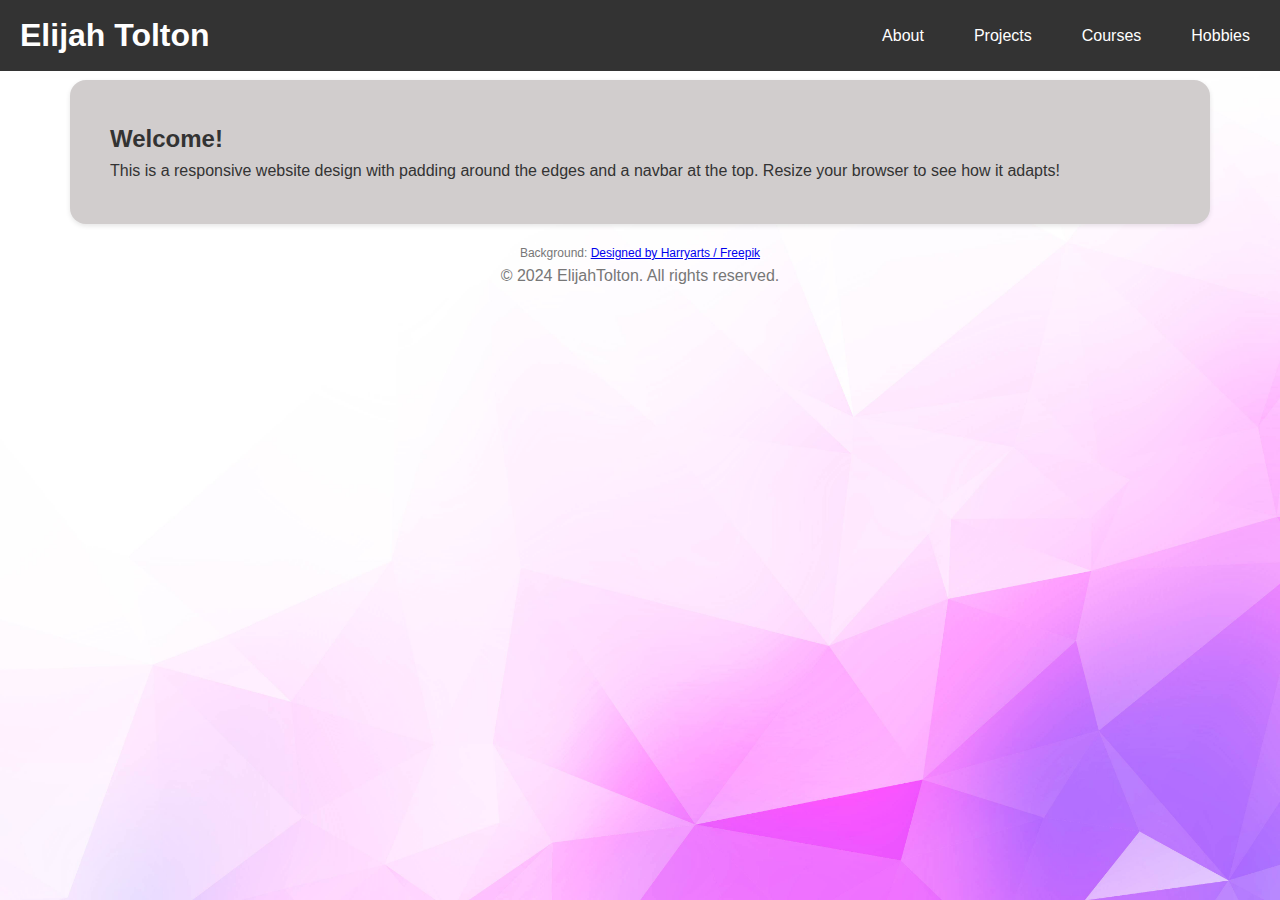
==== index.html @ 2339bea0 "Added main homepage and background image. Need to add bulk of info and other pages." ====
<!DOCTYPE html>
<html lang="en">
<head>
  <meta charset="UTF-8">
  <meta name="viewport" content="width=device-width, initial-scale=1.0">
  <title>EMT Portfolio</title>
  <link rel="stylesheet" href="home.css">
</head>
<body>
  <header>
    <nav>
      <h1 id="name">Elijah Tolton</h1>
      <ul>
        <li><a href="#home">About</a></li>
        <li><a href="#about">Projects</a></li>
        <li><a href="#services">Courses</a></li>
        <li><a href="#contact">Hobbies</a></li>
      </ul>
    </nav>
  </header>

  <main>
    <section>
      <h2>Welcome!</h2>
      <p>This is a responsive website design with padding around the edges and a navbar at the top. Resize your browser to see how it adapts!</p>
    </section>
  </main>

  <footer>
    <p class="attr">Background: <a href="http://www.freepik.com" class="attr">Designed by Harryarts / Freepik</a></p>
    <p>&copy; 2024 ElijahTolton. All rights reserved.</p>
  </footer>
</body>
</html>
---- home.css ----
* {
    margin: 0;
    padding: 0;
    box-sizing: border-box;
  }

  body {
    font-family: Arial, sans-serif;
    line-height: 1.6;
    padding: 20px;
    /* background: radial-gradient(circle, white, white 50%, #ffc0cb 55%, #d3d3d3 100%),
                radial-gradient(circle at 20% 30%, #ff7eb3 1px, transparent 1px),
                radial-gradient(circle at 70% 70%, #9d7eff 1px, transparent 1px); */
    background-image: url('background.jpg');
    background-size: 100vw 100vh; /* Image scales based on the viewport width and height */

    /* background-size: 100% 100%, 20px 20px, 20px 20px; */
    background-repeat: no-repeat, repeat, repeat;
    background-attachment: fixed;
    color: #333;
  }

  header {
    background-color: #333;
    color: white;
    border-radius: 0;
    position: fixed;
    top: 0;
    left: 0;
    width: 100%;
    z-index: 1000;
  }

  nav {
    display: flex;
    justify-content: space-between;
    align-items: center;
    padding: 10px 20px;
    min-height: 60px;
  }

  nav ul {
    list-style: none;
    display: flex;
    gap: 15px;
  }

  nav ul li {
    display: inline;
  }

  nav ul li a {
    color: white;
    text-decoration: none;
    padding: 5px 10px;
    border-radius: 4px;
    transition: background-color 0.3s ease;
  }

  nav ul li a:hover {
    background-color: #555;
  }

  main {
    margin-top: 60px;
    margin-right: 50px;
    margin-left: 50px;
    background: rgb(209, 205, 205);
    padding: 20px;
    border-radius: 16px;
    box-shadow: 0 2px 5px rgba(0, 0, 0, 0.1);
  }

  footer {
    margin-top: 20px;
    text-align: center;
    color: #777;
  }

  .attr{
    font-size: 12px;
  }


  @media (max-width: 600px) {
    nav h1 {
      display: none;
    }
    nav {
        height: 200 px;
    }
  }

  @media (min-width: 768px) {
    nav ul {
      gap: 30px;
    }

    main {
      padding: 40px;
    }
  }
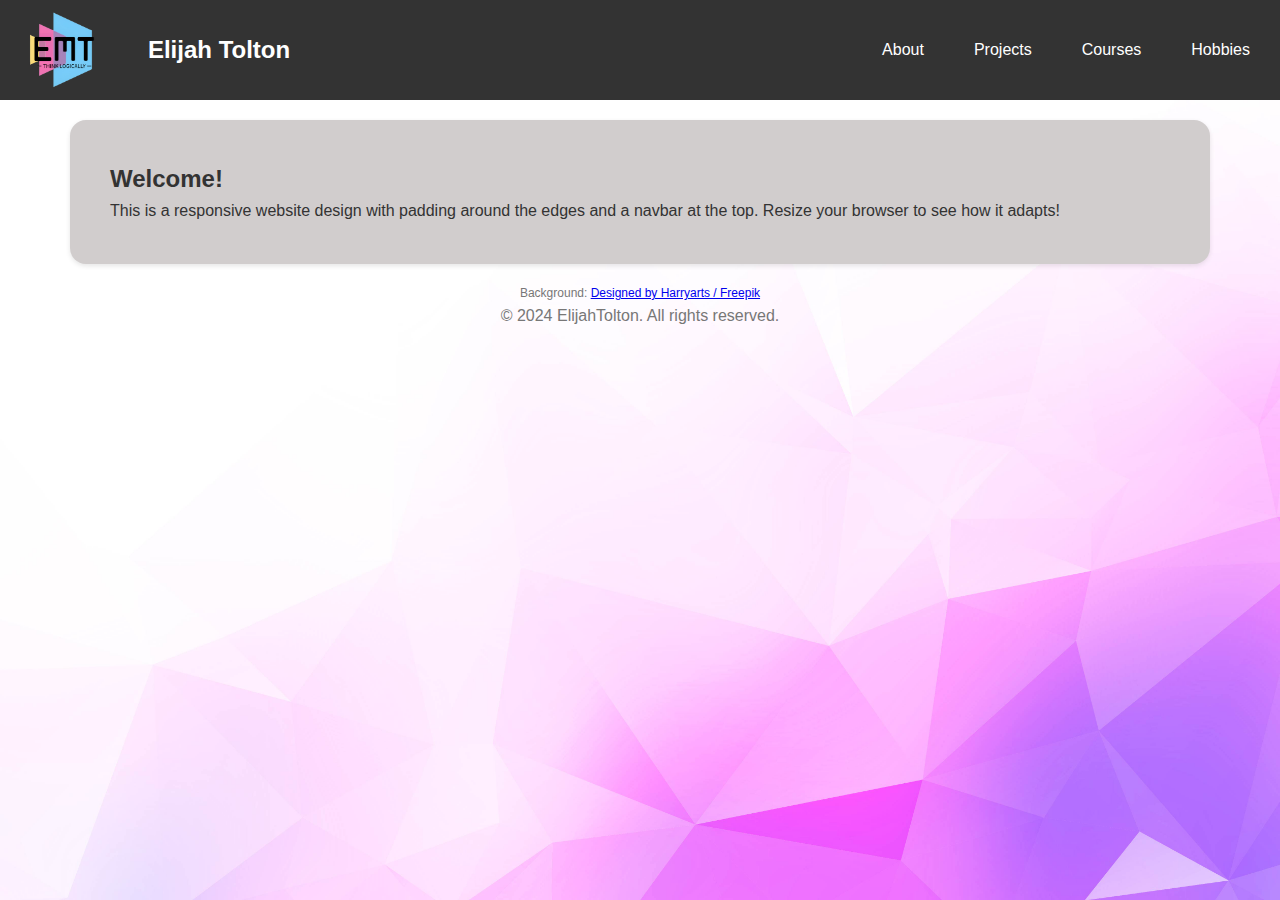
==== commit afdf12bc: "Added logo to website." ====
--- a/index.html
+++ b/index.html
@@ -9,7 +9,10 @@
 <body>
   <header>
     <nav>
-      <h1 id="name">Elijah Tolton</h1>
+      <div class="branding">
+        <img src="Logo.png" alt="Logo">
+        <h1 id="name"><a href="index.html" id="name">Elijah Tolton</a></h1>
+      </div>
       <ul>
         <li><a href="#home">About</a></li>
         <li><a href="#about">Projects</a></li>
--- a/home.css
+++ b/home.css
@@ -37,6 +37,23 @@
     align-items: center;
     padding: 10px 20px;
     min-height: 60px;
+    max-height: 100px;
+  }
+
+  .branding {
+    display: flex;
+    align-items: center;
+    gap: 50px; /* Adds space between name and logo */
+  }
+  
+  .branding h1 {
+    margin: 0;
+    font-size: 1.5rem;
+  }
+  
+  .branding img {
+    height: 80px; /* Adjust logo size as needed */
+    width: auto;
   }
 
   nav ul {
@@ -61,8 +78,13 @@
     background-color: #555;
   }
 
+  #name{
+    text-decoration: none;
+    color: inherit;
+  }
+
   main {
-    margin-top: 60px;
+    margin-top: 100px;
     margin-right: 50px;
     margin-left: 50px;
     background: rgb(209, 205, 205);
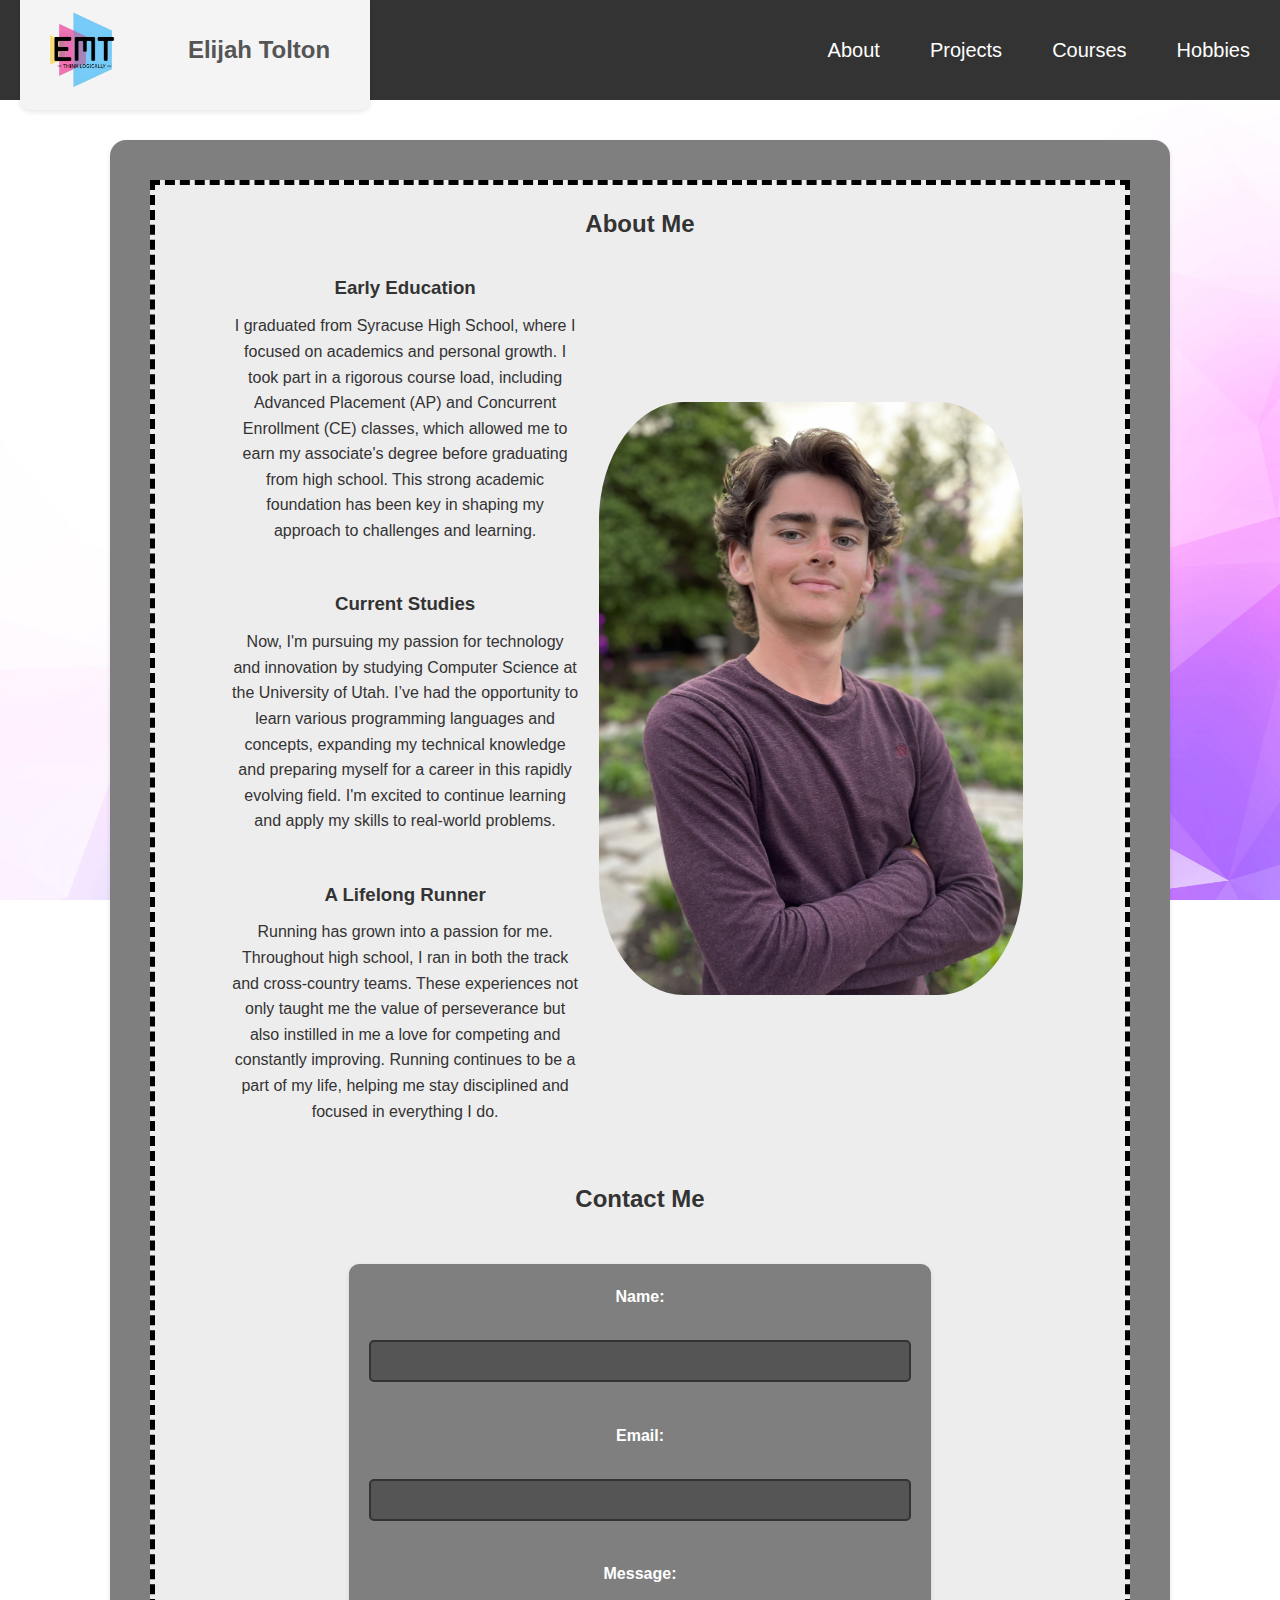
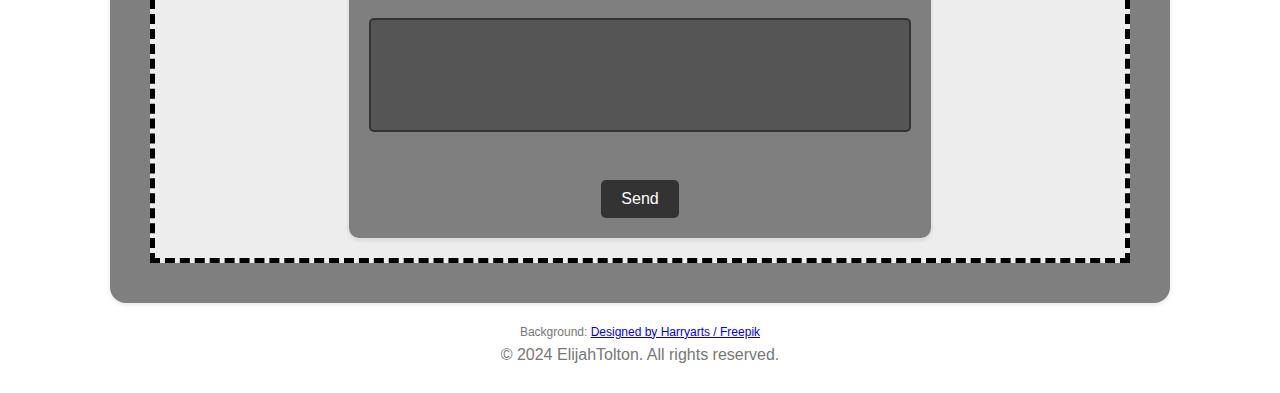
==== commit 9f5f5062: "Added bulk of the homepage. Added Sr. picture. Added contact form." ====
--- a/index.html
+++ b/index.html
@@ -14,19 +14,48 @@
         <h1 id="name"><a href="index.html" id="name">Elijah Tolton</a></h1>
       </div>
       <ul>
-        <li><a href="#home">About</a></li>
-        <li><a href="#about">Projects</a></li>
-        <li><a href="#services">Courses</a></li>
-        <li><a href="#contact">Hobbies</a></li>
+        <li><a href="index.html">About</a></li>
+        <li><a href="Projects.html">Projects</a></li>
+        <li><a href="Courses.html">Courses</a></li>
+        <li><a href="Hobbies.html">Hobbies</a></li>
       </ul>
     </nav>
   </header>
 
   <main>
-    <section>
-      <h2>Welcome!</h2>
-      <p>This is a responsive website design with padding around the edges and a navbar at the top. Resize your browser to see how it adapts!</p>
-    </section>
+    <div class="heading">
+      <h2>About Me</h2>
+      <div class="format">
+        <div class="left">
+          <h3>Early Education</h3>
+          <p>I graduated from Syracuse High School, where I focused on academics and personal growth. I took part in a rigorous course load, including Advanced Placement (AP) and Concurrent Enrollment (CE) classes, which allowed me to earn my associate's degree before graduating from high school. This strong academic foundation has been key in shaping my approach to challenges and learning.</p>
+          <br>
+          <h3>Current Studies</h3>
+          <p>Now, I'm pursuing my passion for technology and innovation by studying Computer Science at the University of Utah. I’ve had the opportunity to learn various programming languages and concepts, expanding my technical knowledge and preparing myself for a career in this rapidly evolving field. I'm excited to continue learning and apply my skills to real-world problems.</p>
+          <br>
+          <h3>A Lifelong Runner</h3>
+          <p>Running has grown into a passion for me. Throughout high school, I ran in both the track and cross-country teams. These experiences not only taught me the value of perseverance but also instilled in me a love for competing and constantly improving. Running continues to be a part of my life, helping me stay disciplined and focused in everything I do.</p>
+        </div>
+        <img src="ElijahSenioPicture.jpg" alt="EMT picutre" class="right" id="headshot">
+      </div>
+      <br>
+      <div>
+        <h2>Contact Me</h2>
+        <br>
+        <form action="mailto:emtolton@gmail.com" method="post" enctype="text/plain">
+          <label for="name">Name:</label><br>
+          <input type="text" name="name" required><br><br>
+          
+          <label for="email">Email:</label><br>
+          <input type="email" id="email" name="email" required><br><br>
+          
+          <label for="message">Message:</label><br>
+          <textarea id="message" name="message" rows="5" required></textarea><br><br>
+          
+          <button type="submit">Send</button>
+        </form>
+      </div>
+    </div>
   </main>
 
   <footer>
--- a/home.css
+++ b/home.css
@@ -8,13 +8,8 @@
     font-family: Arial, sans-serif;
     line-height: 1.6;
     padding: 20px;
-    /* background: radial-gradient(circle, white, white 50%, #ffc0cb 55%, #d3d3d3 100%),
-                radial-gradient(circle at 20% 30%, #ff7eb3 1px, transparent 1px),
-                radial-gradient(circle at 70% 70%, #9d7eff 1px, transparent 1px); */
     background-image: url('background.jpg');
     background-size: 100vw 100vh; /* Image scales based on the viewport width and height */
-
-    /* background-size: 100% 100%, 20px 20px, 20px 20px; */
     background-repeat: no-repeat, repeat, repeat;
     background-attachment: fixed;
     color: #333;
@@ -28,6 +23,7 @@
     top: 0;
     left: 0;
     width: 100%;
+    height: 100px;
     z-index: 1000;
   }
 
@@ -36,14 +32,18 @@
     justify-content: space-between;
     align-items: center;
     padding: 10px 20px;
-    min-height: 60px;
-    max-height: 100px;
+    height: 100px;
   }
 
   .branding {
     display: flex;
     align-items: center;
     gap: 50px; /* Adds space between name and logo */
+    margin: 20px 0;
+    padding: 20px;
+    background-color: #f4f4f4;
+    border-radius: 10px;
+    box-shadow: 0 2px 5px rgba(0, 0, 0, 0.1);
   }
   
   .branding h1 {
@@ -64,6 +64,7 @@
 
   nav ul li {
     display: inline;
+    font-size: 20px;
   }
 
   nav ul li a {
@@ -81,16 +82,29 @@
   #name{
     text-decoration: none;
     color: inherit;
+    color: #555;
+    text-decoration: none;
+    padding: 5px 10px;
+    border-radius:2px;
+    transition: background-color 0.3s ease;
+  }
+
+  #name:hover{
+    background-color: #555;
+    color:white;
+
   }
 
   main {
-    margin-top: 100px;
-    margin-right: 50px;
-    margin-left: 50px;
-    background: rgb(209, 205, 205);
+    margin-top: 120px;
+    margin-right: 90px;
+    margin-left: 90px;
+    /* background: rgb(209, 205, 205); */
+    background: rgb(128, 127, 127);
     padding: 20px;
     border-radius: 16px;
     box-shadow: 0 2px 5px rgba(0, 0, 0, 0.1);
+    min-width:350px;
   }
 
   footer {
@@ -103,13 +117,19 @@
     font-size: 12px;
   }
 
-
-  @media (max-width: 600px) {
+  .heading {
+    text-align: center;
+    border: 5px dashed black;
+    padding-top: 20px;
+    background-color: rgb(238, 237, 237);
+  }
+
+  @media (max-width: 800px) {
     nav h1 {
       display: none;
     }
     nav {
-        height: 200 px;
+        height: 100 px;
     }
   }
 
@@ -121,4 +141,133 @@
     main {
       padding: 40px;
     }
+  }
+
+  #headshot {
+    border-radius: 20%; /* Makes the image circular */
+    width: 100%; /* Default width for responsiveness */
+    max-width: 450px; /* Limits the maximum size of the image */
+    height: auto; /* Maintains aspect ratio */
+    object-fit: cover; /* Ensures the image scales nicely within its container */
+    margin-right: 6%;
+  }
+
+
+  /* Check if this CSS would work with new .format left/right div */
+  .format {
+    display: flex;
+    flex-wrap: wrap; /* Allows items to wrap into new rows on smaller screens */
+    justify-content: space-between; /* Spaces columns equally on larger screens */
+    align-items: center; /* Centers items vertically */
+    padding: 30px 50px;
+    gap: 20px; /* Adds space between columns */
+    
+  }
+  
+  .format .left,
+  .format .right {
+    flex: 1; /* Equal width for left and right columns */
+    min-width: 200px; /* Prevents the columns from becoming too narrow */
+  }
+  
+  .format .left {
+    flex: 1; /* Allocates a smaller proportion of space to the left column */
+    max-width: 40%; /* Restricts the maximum width of the left column */
+    display: flex; /* Enables flexbox layout for the container */
+    flex-direction: column; /* Stacks child elements vertically */
+    gap: 10px; /* Adds spacing between stacked elements */
+    text-align: center; /* Aligns content to the left */
+    margin-left: 3%;
+}
+  
+  
+  .format .right {
+    display: flex; /* Enables flexbox on the container */
+    justify-content: center; /* Horizontally centers the image */
+    align-items: center; /* Vertically centers the image */
+    text-align: center; /* Ensures any additional content inside is centered */
+
+  }
+  
+  /* Center all elements on smaller screens */
+  @media (max-width: 400px) {
+    .format {
+      flex-direction: column; /* Stacks columns vertically */
+      align-items: center; /* Centers elements horizontally */
+    }
+  
+    .format .left,
+    .format .right {
+      width: 100%; /* Takes full width of the container */
+      max-width: none; /* Ensures no width restriction */
+      text-align: center; /* Centers text for smaller screens */
+    }
+  
+    .format .right {
+      margin-top: 20px; /* Adds some spacing between left and right sections */
+    }
+  }
+
+  form {
+    width: 60%;
+    margin: 20px auto; /* Centers the form */
+    padding: 20px;
+    background: rgb(128, 127, 127); /* Matches the main background */
+    border-radius: 10px; /* Smooth rounded corners */
+    box-shadow: 0 2px 5px rgba(0, 0, 0, 0.1); /* Subtle shadow for depth */
+  }
+  
+  form label {
+    display: block; /* Ensures labels are on their own lines */
+    margin-bottom: 5px;
+    color: white; /* Matches the color scheme */
+    font-weight: bold;
+  }
+  
+  form input[type="text"],
+  form input[type="email"],
+  form textarea {
+    width: 100%; /* Full width */
+    padding: 10px;
+    margin-bottom: 15px;
+    border: 2px solid #333; /* Matches header background */
+    border-radius: 5px; /* Rounded corners */
+    background: #555; /* Input background */
+    color: white; /* Text color */
+    font-size: 1rem;
+    transition: border-color 0.3s ease, color 0.3s ease;
+  }
+  
+  form input[type="text"]:focus,
+  form input[type="email"]:focus,
+  form textarea:focus {
+    border-color: white; /* Highlighted border on focus */
+    outline: none;
+    background: #333; /* Darker background on focus */
+  }
+  
+  form textarea {
+    resize: none; /* Prevents resizing */
+  }
+  
+  form button {
+    display: inline-block;
+    background: #333; /* Matches header background */
+    color: white;
+    padding: 10px 20px;
+    font-size: 1rem;
+    border: none;
+    border-radius: 5px;
+    cursor: pointer;
+    transition: background-color 0.3s ease, color 0.3s ease;
+  }
+  
+  form button:hover {
+    background: rgb(155, 162, 170); /* White background on hover */
+    color: #333; /* Inverts text color */
+  }
+  
+  form button:active {
+    background: #555; /* Slightly lighter background on click */
+    color: white; /* Reverts text to white */
   }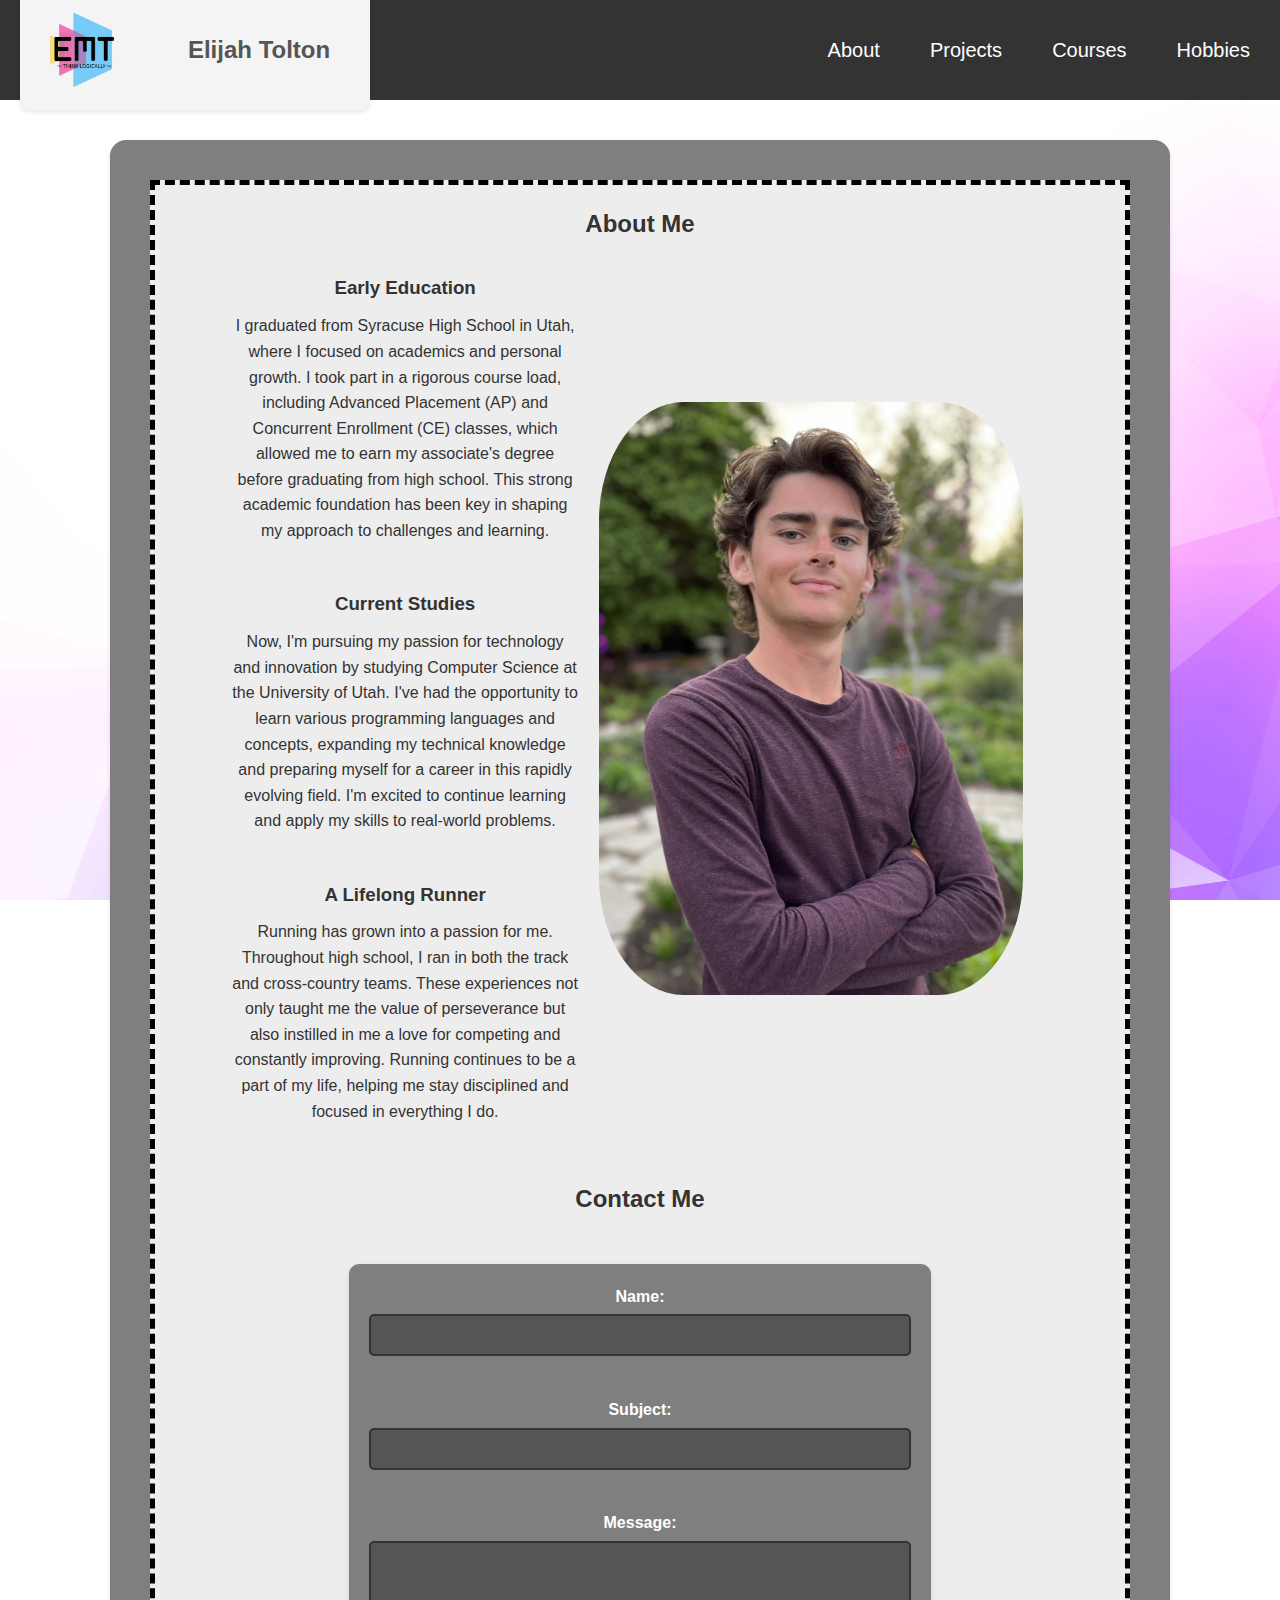
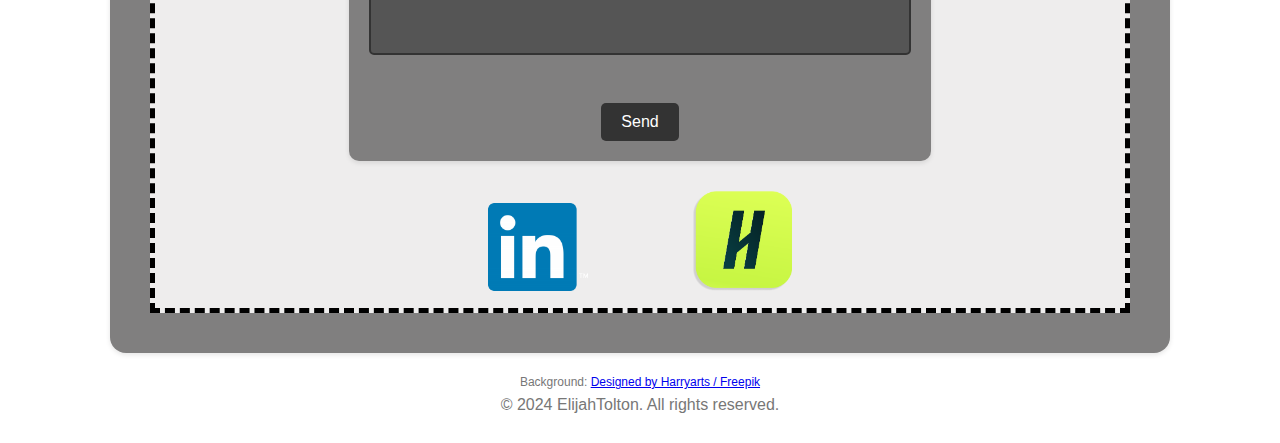
==== commit 1e697adf: "Added contact me portion of the about me page. Added handshake and Linkedin Icons." ====
--- a/index.html
+++ b/index.html
@@ -28,10 +28,10 @@
       <div class="format">
         <div class="left">
           <h3>Early Education</h3>
-          <p>I graduated from Syracuse High School, where I focused on academics and personal growth. I took part in a rigorous course load, including Advanced Placement (AP) and Concurrent Enrollment (CE) classes, which allowed me to earn my associate's degree before graduating from high school. This strong academic foundation has been key in shaping my approach to challenges and learning.</p>
+          <p>I graduated from Syracuse High School in Utah, where I focused on academics and personal growth. I took part in a rigorous course load, including Advanced Placement (AP) and Concurrent Enrollment (CE) classes, which allowed me to earn my associate's degree before graduating from high school. This strong academic foundation has been key in shaping my approach to challenges and learning.</p>
           <br>
           <h3>Current Studies</h3>
-          <p>Now, I'm pursuing my passion for technology and innovation by studying Computer Science at the University of Utah. I’ve had the opportunity to learn various programming languages and concepts, expanding my technical knowledge and preparing myself for a career in this rapidly evolving field. I'm excited to continue learning and apply my skills to real-world problems.</p>
+          <p>Now, I'm pursuing my passion for technology and innovation by studying Computer Science at the University of Utah. I've had the opportunity to learn various programming languages and concepts, expanding my technical knowledge and preparing myself for a career in this rapidly evolving field. I'm excited to continue learning and apply my skills to real-world problems.</p>
           <br>
           <h3>A Lifelong Runner</h3>
           <p>Running has grown into a passion for me. Throughout high school, I ran in both the track and cross-country teams. These experiences not only taught me the value of perseverance but also instilled in me a love for competing and constantly improving. Running continues to be a part of my life, helping me stay disciplined and focused in everything I do.</p>
@@ -42,18 +42,22 @@
       <div>
         <h2>Contact Me</h2>
         <br>
-        <form action="mailto:emtolton@gmail.com" method="post" enctype="text/plain">
-          <label for="name">Name:</label><br>
+        <form action="mailto:emtolton@gmail.com" method="post" enctype="text/plain"> 
+          <label for="name">Name:</label>
           <input type="text" name="name" required><br><br>
           
-          <label for="email">Email:</label><br>
-          <input type="email" id="email" name="email" required><br><br>
+          <label for="subject">Subject:</label>
+          <input type="text" id="subject" name="Subject" required><br><br>
           
-          <label for="message">Message:</label><br>
+          <label for="message">Message:</label>
           <textarea id="message" name="message" rows="5" required></textarea><br><br>
           
           <button type="submit">Send</button>
         </form>
+      </div>
+      <div class="icons">
+        <a href="https://linkedin.com/in/ElijahTolton/"><img src="linkedin.png" alt="linkedin"></a>
+        <a href="https://utah.joinhandshake.com/profiles/51842028"><img src="handshake.png" alt ="handshake"/></a>
       </div>
     </div>
   </main>
--- a/home.css
+++ b/home.css
@@ -270,4 +270,16 @@
   form button:active {
     background: #555; /* Slightly lighter background on click */
     color: white; /* Reverts text to white */
+  }
+
+  .icons img {
+    width: 100px; /* Adjust the size of the icons */
+    height: auto; /* Maintain aspect ratio */
+    margin: 10px 50px; /* Add some spacing around the icons */
+    border-radius: 5px; /* Optional: Add rounded corners */
+    transition: transform 0.2s ease; /* Add a subtle zoom effect on hover */
+  }
+  
+  .icons img:hover {
+    transform: scale(1.1); /* Slightly enlarge the icon on hover */
   }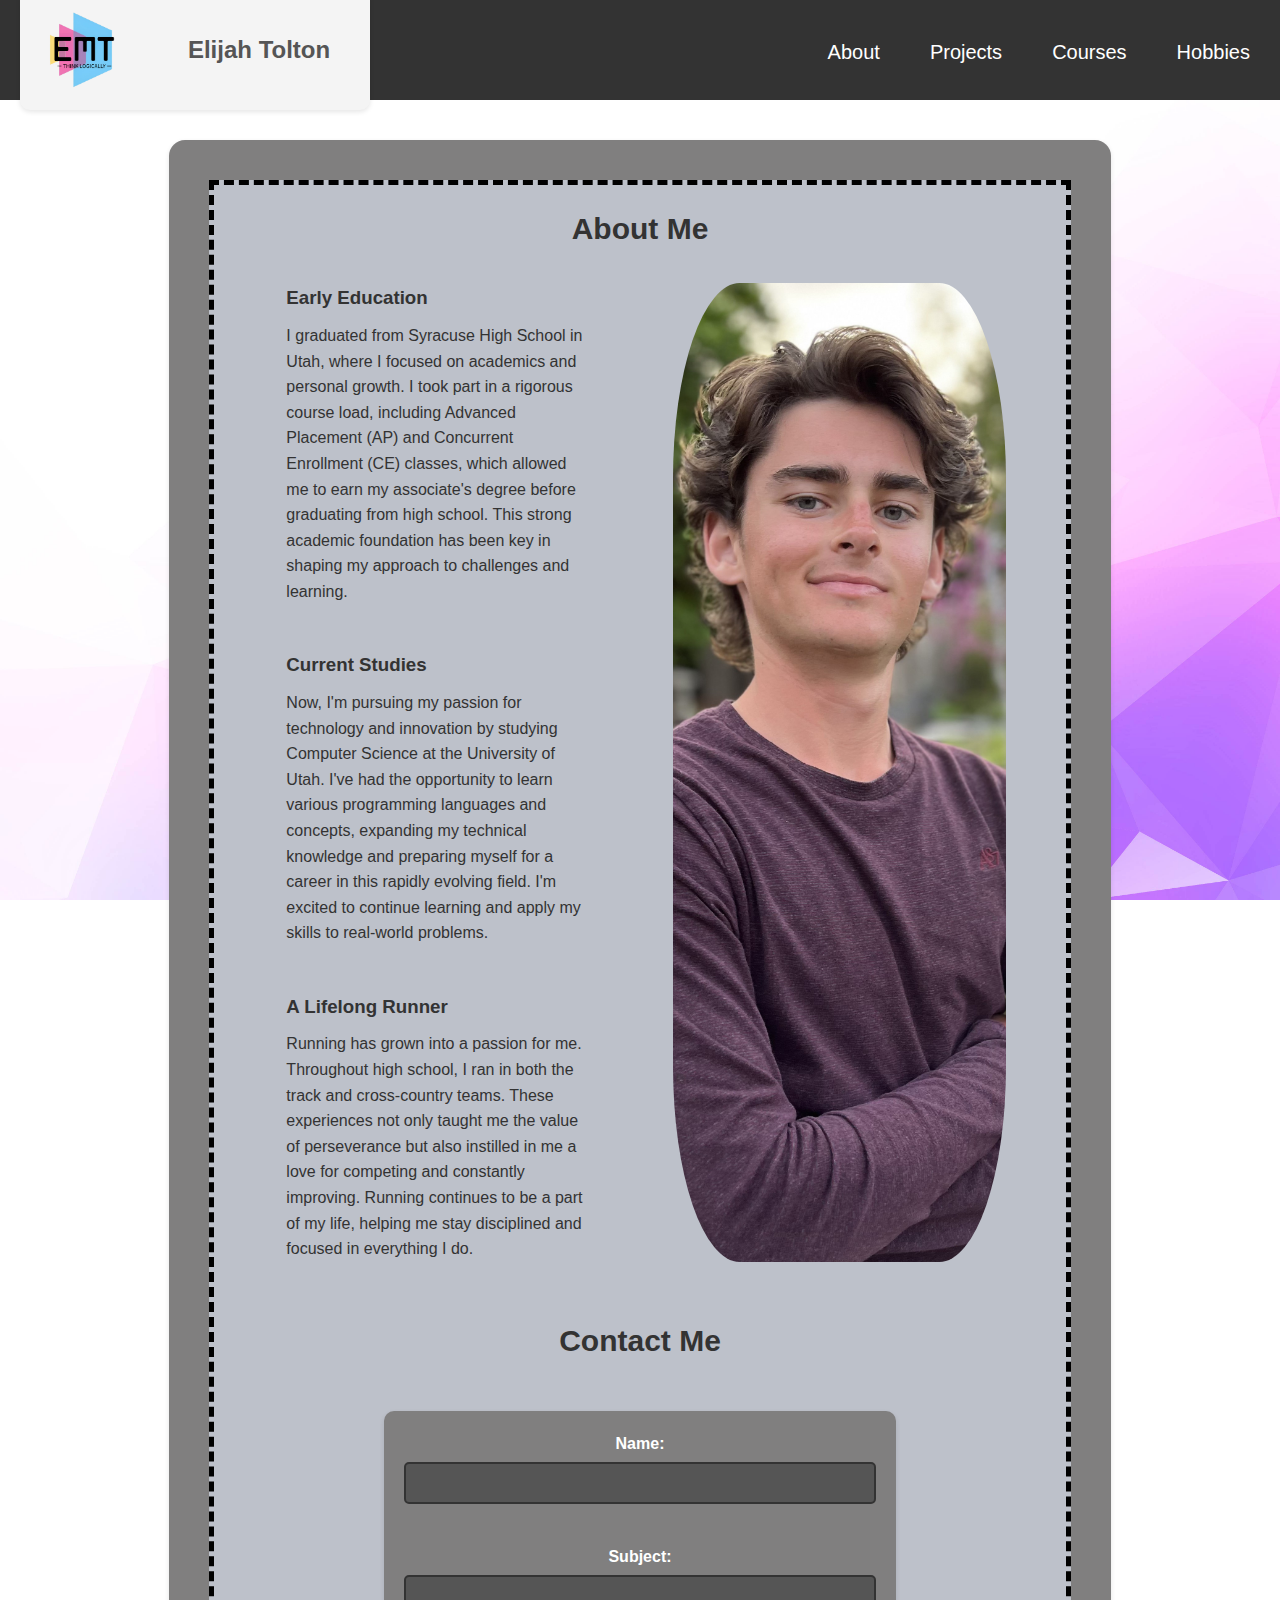
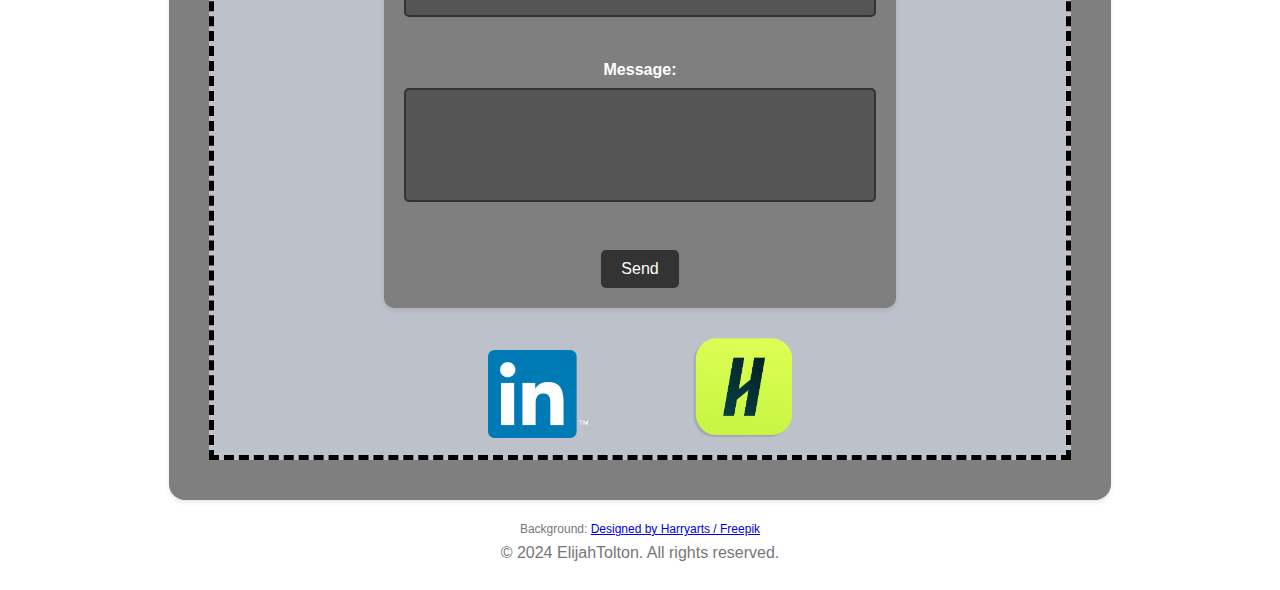
==== commit d18214fa: "Added all images to Projects page. Need to add Spreadsheet now." ====
--- a/index.html
+++ b/index.html
@@ -36,7 +36,9 @@
           <h3>A Lifelong Runner</h3>
           <p>Running has grown into a passion for me. Throughout high school, I ran in both the track and cross-country teams. These experiences not only taught me the value of perseverance but also instilled in me a love for competing and constantly improving. Running continues to be a part of my life, helping me stay disciplined and focused in everything I do.</p>
         </div>
-        <img src="ElijahSenioPicture.jpg" alt="EMT picutre" class="right" id="headshot">
+        <div class="right">
+          <img src="ElijahSenioPicture.jpg" alt="EMT picutre" class="right" id="headshot">
+        </div>
       </div>
       <br>
       <div>
--- a/home.css
+++ b/home.css
@@ -97,14 +97,13 @@
 
   main {
     margin-top: 120px;
-    margin-right: 90px;
-    margin-left: 90px;
-    /* background: rgb(209, 205, 205); */
+    margin-right: 12%;
+    margin-left: 12%;
     background: rgb(128, 127, 127);
     padding: 20px;
     border-radius: 16px;
     box-shadow: 0 2px 5px rgba(0, 0, 0, 0.1);
-    min-width:350px;
+    min-width:450px;
   }
 
   footer {
@@ -121,10 +120,15 @@
     text-align: center;
     border: 5px dashed black;
     padding-top: 20px;
-    background-color: rgb(238, 237, 237);
-  }
-
-  @media (max-width: 800px) {
+    background-color: rgb(189, 193, 202);
+  }
+
+  .heading h2{
+    font-weight: 300px;
+    font-size: 30px;
+  }
+
+  @media (max-width: 900px) {
     nav h1 {
       display: none;
     }
@@ -161,6 +165,8 @@
     align-items: center; /* Centers items vertically */
     padding: 30px 50px;
     gap: 20px; /* Adds space between columns */
+    align-items: stretch; /* Ensures all flex items have equal height */
+
     
   }
   
@@ -176,7 +182,8 @@
     display: flex; /* Enables flexbox layout for the container */
     flex-direction: column; /* Stacks child elements vertically */
     gap: 10px; /* Adds spacing between stacked elements */
-    text-align: center; /* Aligns content to the left */
+    text-align: left; /* Aligns content to the left */
+    margin-right: 10%;
     margin-left: 3%;
 }
   
@@ -186,11 +193,13 @@
     justify-content: center; /* Horizontally centers the image */
     align-items: center; /* Vertically centers the image */
     text-align: center; /* Ensures any additional content inside is centered */
+    flex-direction: column; /* Stacks columns vertically */
+    align-items: center; /* Centers elements horizontally */
 
   }
   
   /* Center all elements on smaller screens */
-  @media (max-width: 400px) {
+  @media (max-width: 1200px) {
     .format {
       flex-direction: column; /* Stacks columns vertically */
       align-items: center; /* Centers elements horizontally */
@@ -205,6 +214,7 @@
   
     .format .right {
       margin-top: 20px; /* Adds some spacing between left and right sections */
+      margin-right: 30px;
     }
   }
 
@@ -282,4 +292,42 @@
   
   .icons img:hover {
     transform: scale(1.1); /* Slightly enlarge the icon on hover */
+  }
+
+  li{ 
+    text-align: left;
+    margin-top:3px;
+  }
+
+  img{
+    width:100%;
+    height:auto;
+  }
+
+  .bigC {
+    display: flex; /* Enables Flexbox layout */
+    justify-content: center; /* Centers items horizontally */
+    align-items: center; /* Centers items vertically */
+  }
+
+  .bigC ul {
+    margin: 0;
+    padding: 0;
+  }
+  .bigC li {
+    text-align: center; /* Ensures text within each list item is centered */
+  }
+
+
+  .left #Portfolio h2 a {
+    color:#333;
+    text-decoration: underline; /* Remove underline */
+    position: relative; /* Enable movement using `top` */
+    transition: color 0.3s, top 0.3s; /* Smooth transition for color and position */
+  }
+  
+  .left #Portfolio h2 a:hover,
+  .left #Portfolio h2 a:active {
+    color: white; /* Change text color to white */
+    top: -5px; /* Move text slightly upward */
   }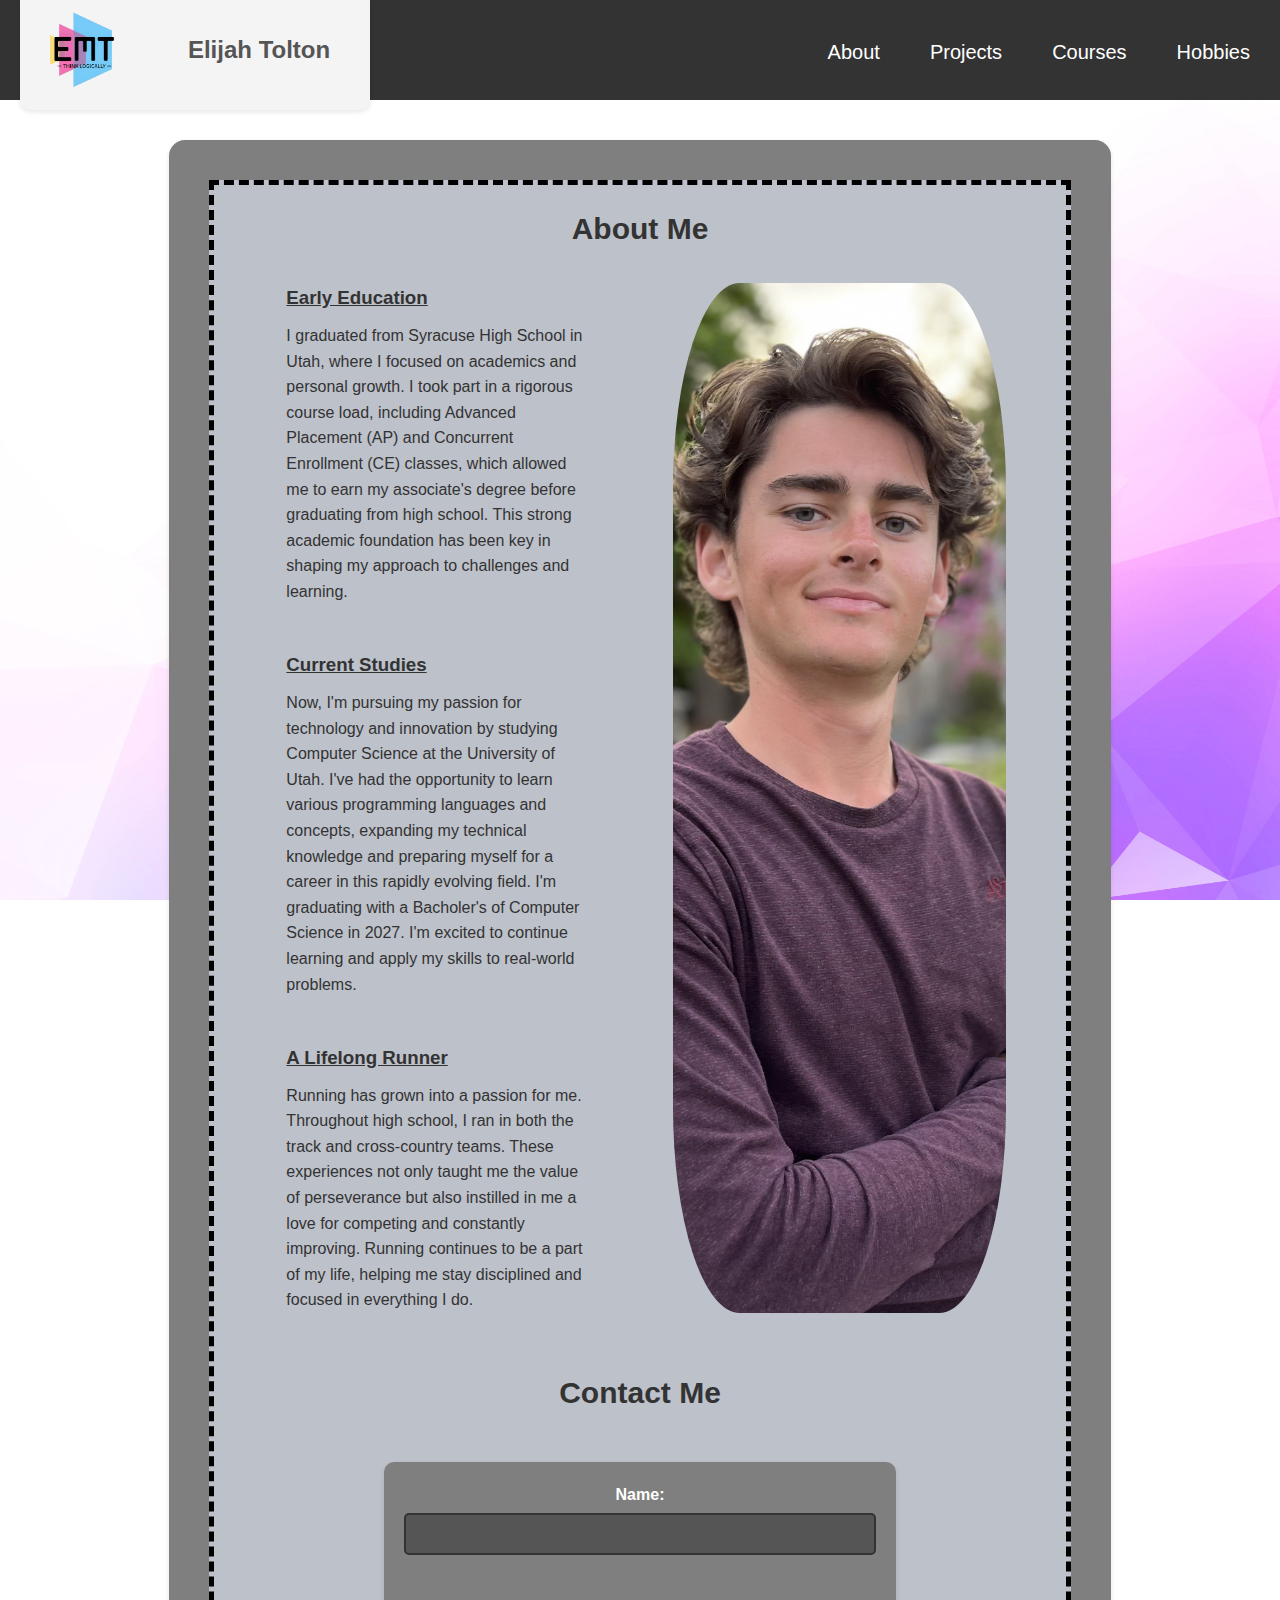
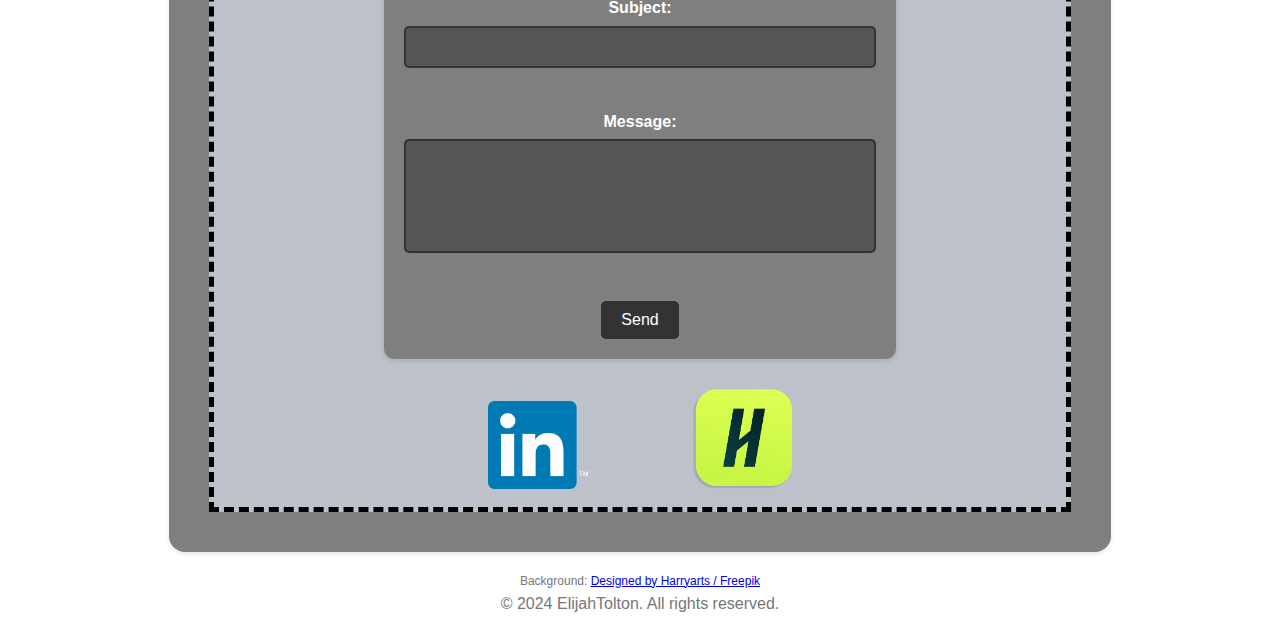
==== commit 97b4aaa3: "Significant progress on Courses Page:" ====
--- a/index.html
+++ b/index.html
@@ -27,13 +27,13 @@
       <h2>About Me</h2>
       <div class="format">
         <div class="left">
-          <h3>Early Education</h3>
+          <h3 style="text-decoration: underline;">Early Education</h3>
           <p>I graduated from Syracuse High School in Utah, where I focused on academics and personal growth. I took part in a rigorous course load, including Advanced Placement (AP) and Concurrent Enrollment (CE) classes, which allowed me to earn my associate's degree before graduating from high school. This strong academic foundation has been key in shaping my approach to challenges and learning.</p>
           <br>
-          <h3>Current Studies</h3>
-          <p>Now, I'm pursuing my passion for technology and innovation by studying Computer Science at the University of Utah. I've had the opportunity to learn various programming languages and concepts, expanding my technical knowledge and preparing myself for a career in this rapidly evolving field. I'm excited to continue learning and apply my skills to real-world problems.</p>
+          <h3 style="text-decoration: underline;">Current Studies</h3>
+          <p>Now, I'm pursuing my passion for technology and innovation by studying Computer Science at the University of Utah. I've had the opportunity to learn various programming languages and concepts, expanding my technical knowledge and preparing myself for a career in this rapidly evolving field. I'm graduating with a Bacholer's of Computer Science in 2027. I'm excited to continue learning and apply my skills to real-world problems.</p>
           <br>
-          <h3>A Lifelong Runner</h3>
+          <h3 style="text-decoration: underline;">A Lifelong Runner</h3>
           <p>Running has grown into a passion for me. Throughout high school, I ran in both the track and cross-country teams. These experiences not only taught me the value of perseverance but also instilled in me a love for competing and constantly improving. Running continues to be a part of my life, helping me stay disciplined and focused in everything I do.</p>
         </div>
         <div class="right">
--- a/home.css
+++ b/home.css
@@ -319,15 +319,49 @@
   }
 
 
-  .left #Portfolio h2 a {
+  .left h2 a {
     color:#333;
     text-decoration: underline; /* Remove underline */
     position: relative; /* Enable movement using `top` */
-    transition: color 0.3s, top 0.3s; /* Smooth transition for color and position */
-  }
-  
-  .left #Portfolio h2 a:hover,
-  .left #Portfolio h2 a:active {
-    color: white; /* Change text color to white */
+    transition: color 0.3s, top 0.8s; /* Smooth transition for color and position */
+  }
+  
+  .left h2 a:hover,
+  .left h2 a:active {
+    color: #4f496e; /* Change text color to white */
     top: -5px; /* Move text slightly upward */
+  }
+
+  .Languages {
+    list-style-type: disc; /* Optional: Keeps bullets */
+    margin-left: 25%;
+  }
+  
+  .Languages li {
+    font-size: 1.5em; /* Makes the text larger */
+    font-weight: bold; /* Makes the text bold */
+    margin-bottom: 5px; /* Adds space between items */
+  }
+
+  .Logos {
+    display: flex;
+    flex-wrap: wrap; /* Allows wrapping to a new line */
+    justify-content: center; /* Centers content horizontally */
+    gap: 20px; /* Adds space between items */
+    max-width: 500px; /* Adjust as needed for desired column width */
+    margin: 0 auto; /* Centers the container */
+    margin-right: 8%;
+  }
+
+ 
+
+  .Logos img {
+    flex: 1 1 calc(50% - 20px); /* Each image takes 50% of the width minus the gap */
+    max-width: 100px; /* Ensures images are responsive */
+    height: auto; /* Maintains aspect ratio */
+    object-fit: contain; /* Adjusts the image fitting */
+  }
+
+  #CSharp{
+    width: 200px;
   }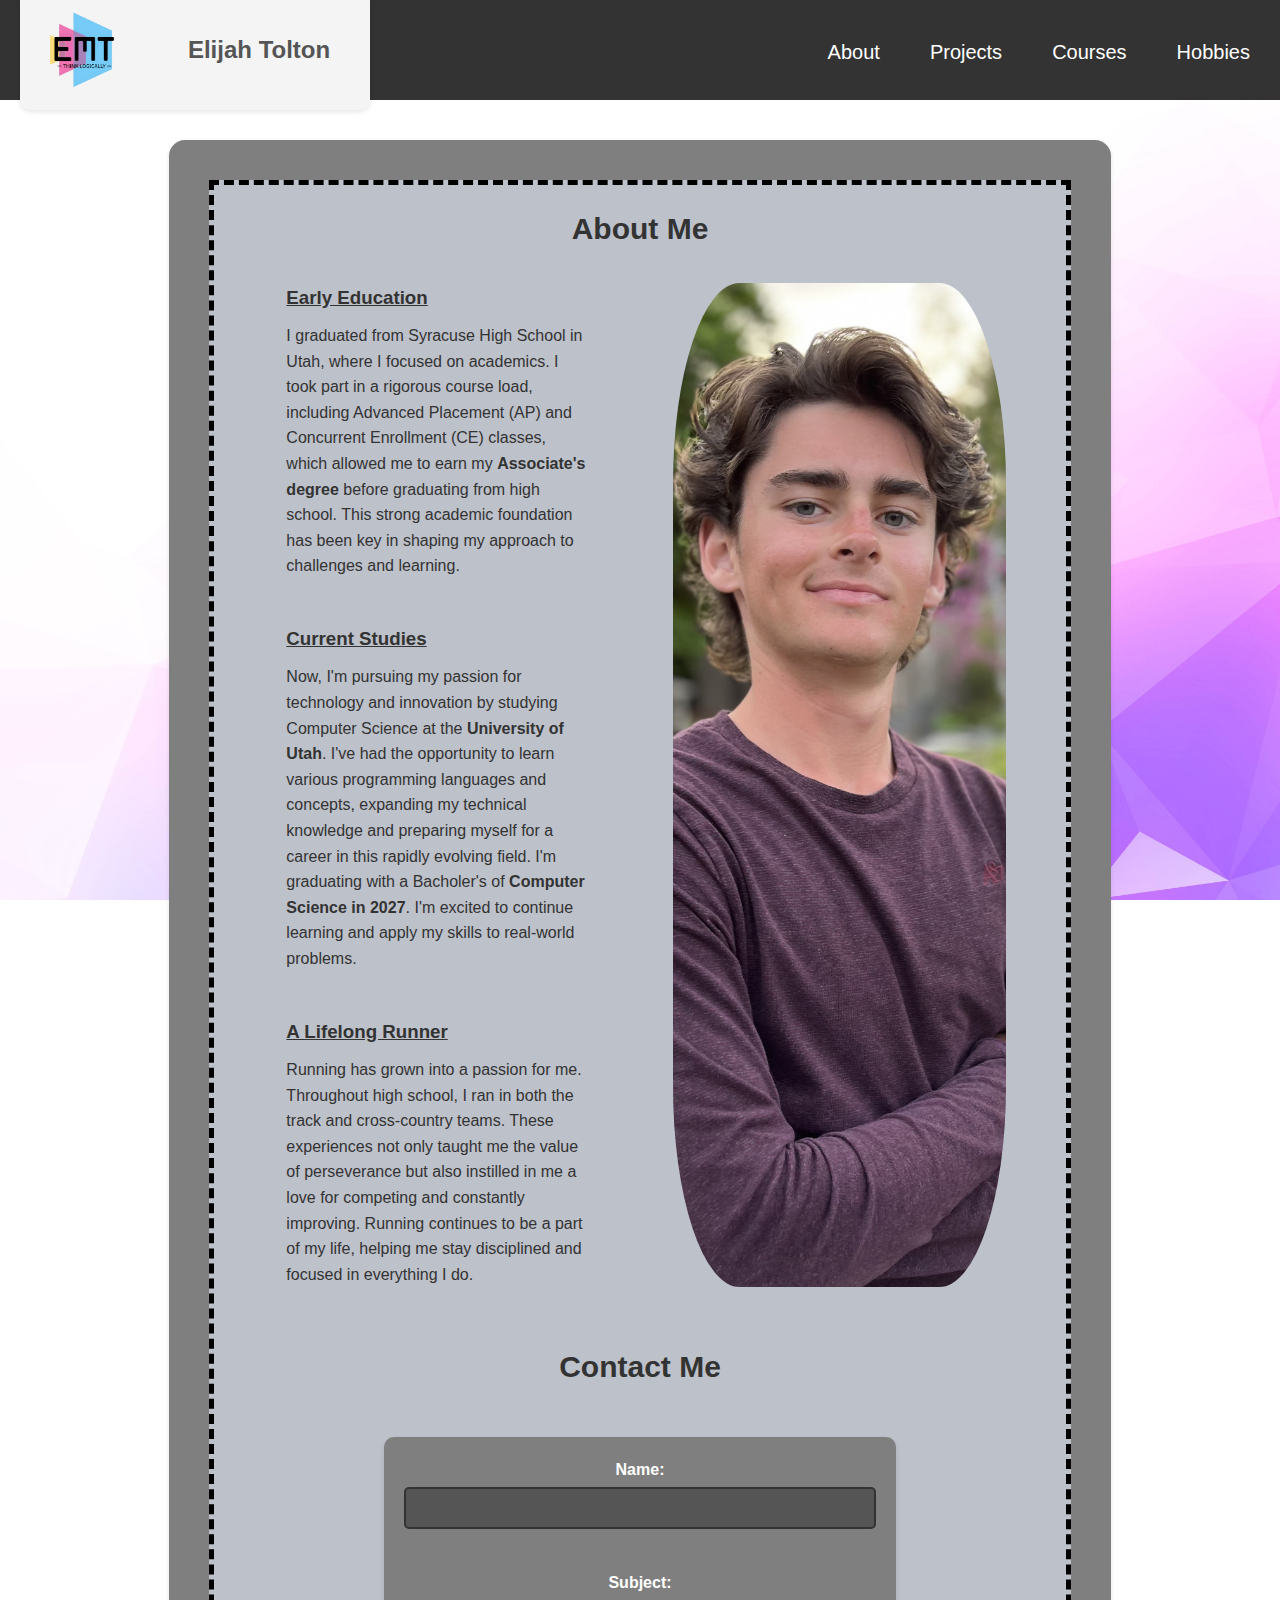
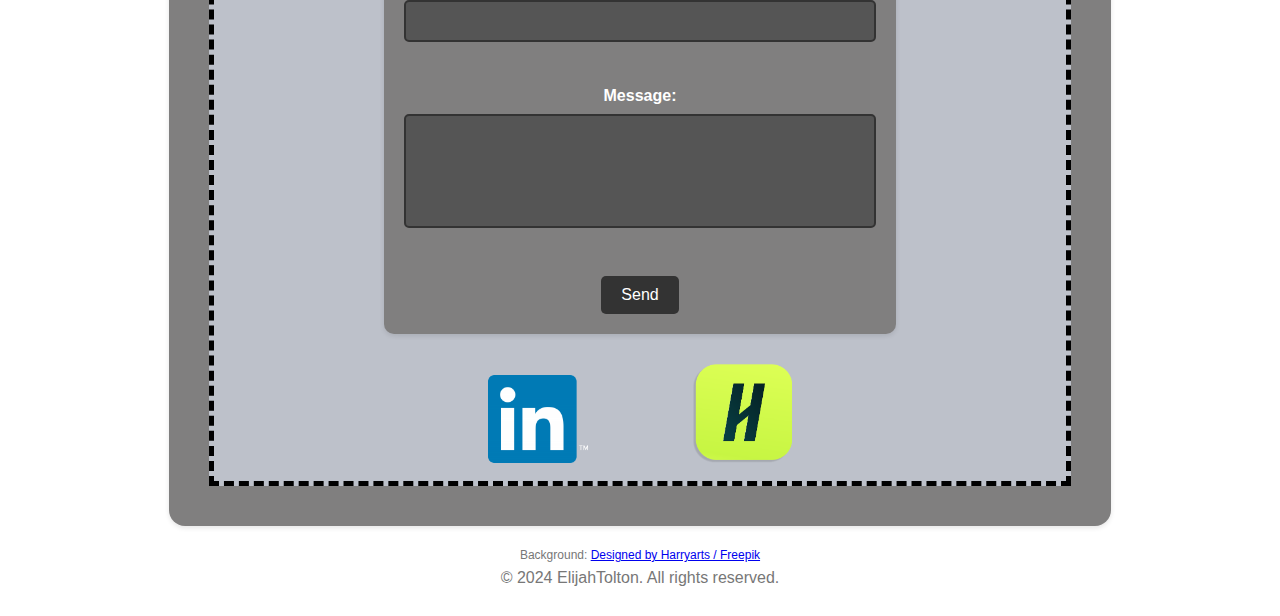
==== commit a760c0c3: "Finished my Hobbies Page." ====
--- a/index.html
+++ b/index.html
@@ -5,6 +5,7 @@
   <meta name="viewport" content="width=device-width, initial-scale=1.0">
   <title>EMT Portfolio</title>
   <link rel="stylesheet" href="home.css">
+  <link rel="icon" href="Logo.png" type="image/x-icon">
 </head>
 <body>
   <header>
@@ -28,10 +29,10 @@
       <div class="format">
         <div class="left">
           <h3 style="text-decoration: underline;">Early Education</h3>
-          <p>I graduated from Syracuse High School in Utah, where I focused on academics and personal growth. I took part in a rigorous course load, including Advanced Placement (AP) and Concurrent Enrollment (CE) classes, which allowed me to earn my associate's degree before graduating from high school. This strong academic foundation has been key in shaping my approach to challenges and learning.</p>
+          <p>I graduated from Syracuse High School in Utah, where I focused on academics. I took part in a rigorous course load, including Advanced Placement (AP) and Concurrent Enrollment (CE) classes, which allowed me to earn my <strong>Associate's degree</strong> before graduating from high school. This strong academic foundation has been key in shaping my approach to challenges and learning.</p>
           <br>
           <h3 style="text-decoration: underline;">Current Studies</h3>
-          <p>Now, I'm pursuing my passion for technology and innovation by studying Computer Science at the University of Utah. I've had the opportunity to learn various programming languages and concepts, expanding my technical knowledge and preparing myself for a career in this rapidly evolving field. I'm graduating with a Bacholer's of Computer Science in 2027. I'm excited to continue learning and apply my skills to real-world problems.</p>
+          <p>Now, I'm pursuing my passion for technology and innovation by studying Computer Science at the <strong>University of Utah</strong>. I've had the opportunity to learn various programming languages and concepts, expanding my technical knowledge and preparing myself for a career in this rapidly evolving field. I'm graduating with a Bacholer's of <strong>Computer Science in 2027</strong>. I'm excited to continue learning and apply my skills to real-world problems.</p>
           <br>
           <h3 style="text-decoration: underline;">A Lifelong Runner</h3>
           <p>Running has grown into a passion for me. Throughout high school, I ran in both the track and cross-country teams. These experiences not only taught me the value of perseverance but also instilled in me a love for competing and constantly improving. Running continues to be a part of my life, helping me stay disciplined and focused in everything I do.</p>
--- a/home.css
+++ b/home.css
@@ -364,4 +364,13 @@
 
   #CSharp{
     width: 200px;
+  }
+
+  .ClassLearns > li{
+    text-decoration: none;
+    font-weight: 750;
+  }
+
+  .ClassLearns ul{
+    margin-left: 4%;
   }